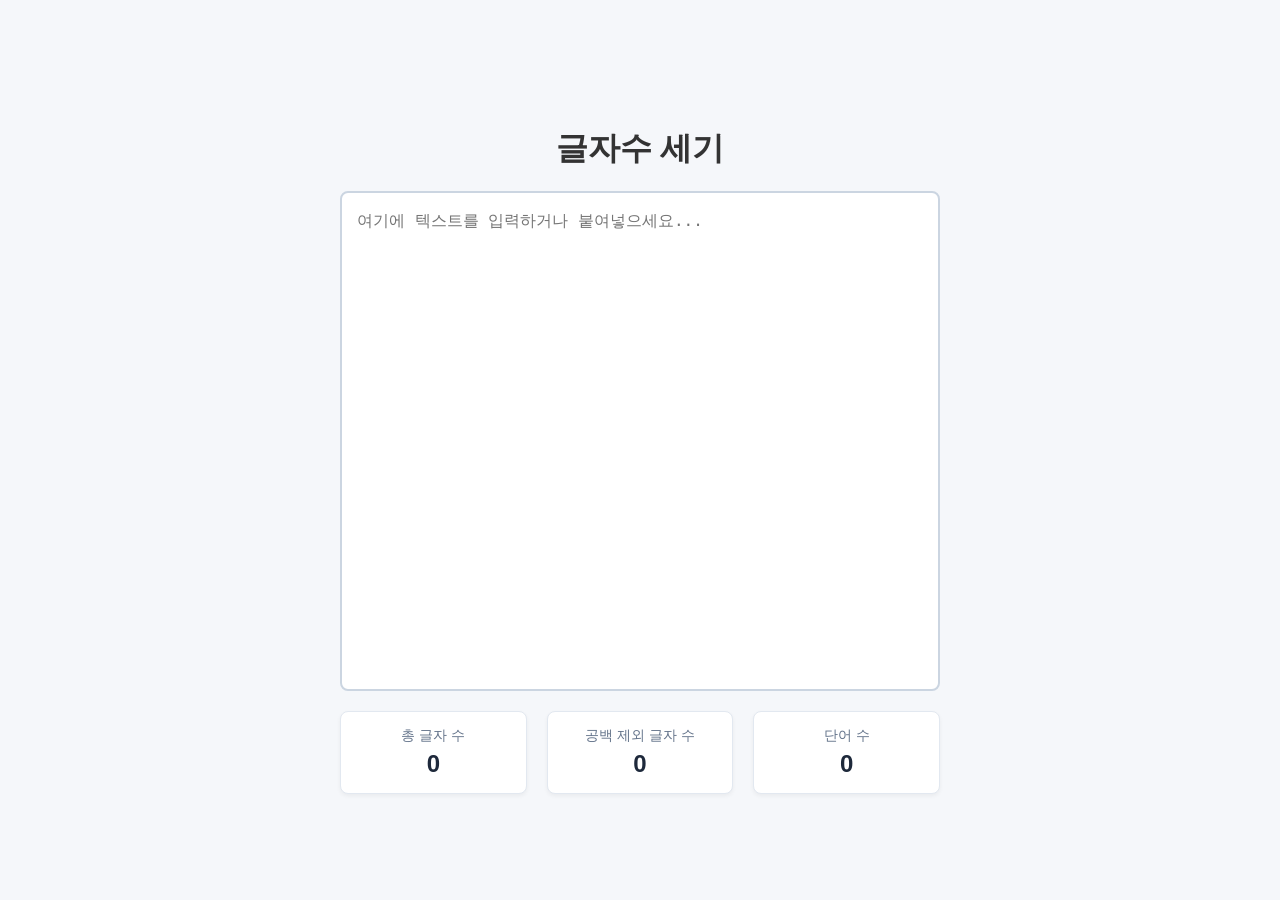
==== lettercount.html @ 4356b094 "Add files via upload" ====
<!DOCTYPE html>
<html lang="ko">
<head>
	<meta charset="UTF-8">
	<meta name="viewport" content="width=device-width, initial-scale=1.0">
	<title>글자수 세기</title>
	<style>
		body {
			margin: 0;
			padding: 20px;
			font-family: 'Segoe UI', Tahoma, Geneva, Verdana, sans-serif;
			background-color: #f5f7fa;
			display: flex;
			flex-direction: column;
			align-items: center;
			justify-content: center;
			min-height: 100vh;
			box-sizing: border-box;
		}

		h1 {
			color: #333;
			margin-bottom: 20px;
		}

		.text-container {
			width: 100%;
			max-width: 600px;
			height: 500px;
			padding: 15px;
			font-size: 16px;
			line-height: 1.6;
			border: 2px solid #cbd5e1;
			border-radius: 8px;
			resize: none;
			box-sizing: border-box;
			text-align: left;
			outline: none;
			transition: border-color 0.2s;
		}

		.text-container:focus {
			border-color: #3b82f6;
			box-shadow: 0 0 0 3px rgba(59, 130, 246, 0.15);
		}

		.counter-dashboard {
			display: flex;
			gap: 20px;
			margin-top: 20px;
			width: 100%;
			max-width: 600px;
			justify-content: space-between;
		}

		.counter-card {
			flex: 1;
			background-color: #fff;
			padding: 15px;
			border-radius: 8px;
			box-shadow: 0 2px 4px rgba(0, 0, 0, 0.05);
			text-align: center;
			border: 1px solid #e2e8f0;
		}

		.counter-label {
			font-size: 14px;
			color: #64748b;
			margin-bottom: 5px;
		}

		.counter-value {
			font-size: 24px;
			font-weight: bold;
			color: #1e293b;
		}
	</style>
</head>
<body>
	<h1>글자수 세기</h1>

	<!-- 텍스트 입력 상자 -->
	<textarea class="text-container" id="editor" placeholder="여기에 텍스트를 입력하거나 붙여넣으세요..."></textarea>

	<!-- 하단 계측 결과 UI -->
	<div class="counter-dashboard">
		<div class="counter-card">
			<div class="counter-label">총 글자 수</div>
			<div class="counter-value" id="total-chars">0</div>
		</div>
		<div class="counter-card">
			<div class="counter-label">공백 제외 글자 수</div>
			<div class="counter-value" id="no-spaces">0</div>
		</div>
		<div class="counter-card">
			<div class="counter-label">단어 수</div>
			<div class="counter-value" id="word-count">0</div>
		</div>
	</div>

	<script>
		const editor = document.getElementById('editor');
		const totalCharsEl = document.getElementById('total-chars');
		const noSpacesEl = document.getElementById('no-spaces');
		const wordCountEl = document.getElementById('word-count');

		editor.addEventListener('input', () => {
			const text = editor.value;

			// 1. 총 글자 수
			const totalChars = text.length;

			// 2. 공백(스페이스, 탭, 줄바꿈 등)을 제외한 총 글자 수
			const noSpaces = text.replace(/\s/g, '').length;

			// 3. 단어 수 계측
			// 트림하고 하나 이상의 공백(\s+)을 기준으로 쪼갬
			const trimmedText = text.trim();
			const wordCount = trimmedText === '' ? 0 : trimmedText.split(/\s+/).length;

			// UI에 값 업데이트
			totalCharsEl.textContent = totalChars;
			noSpacesEl.textContent = noSpaces;
			wordCountEl.textContent = wordCount;
		});
	</script>
</body>
</html>
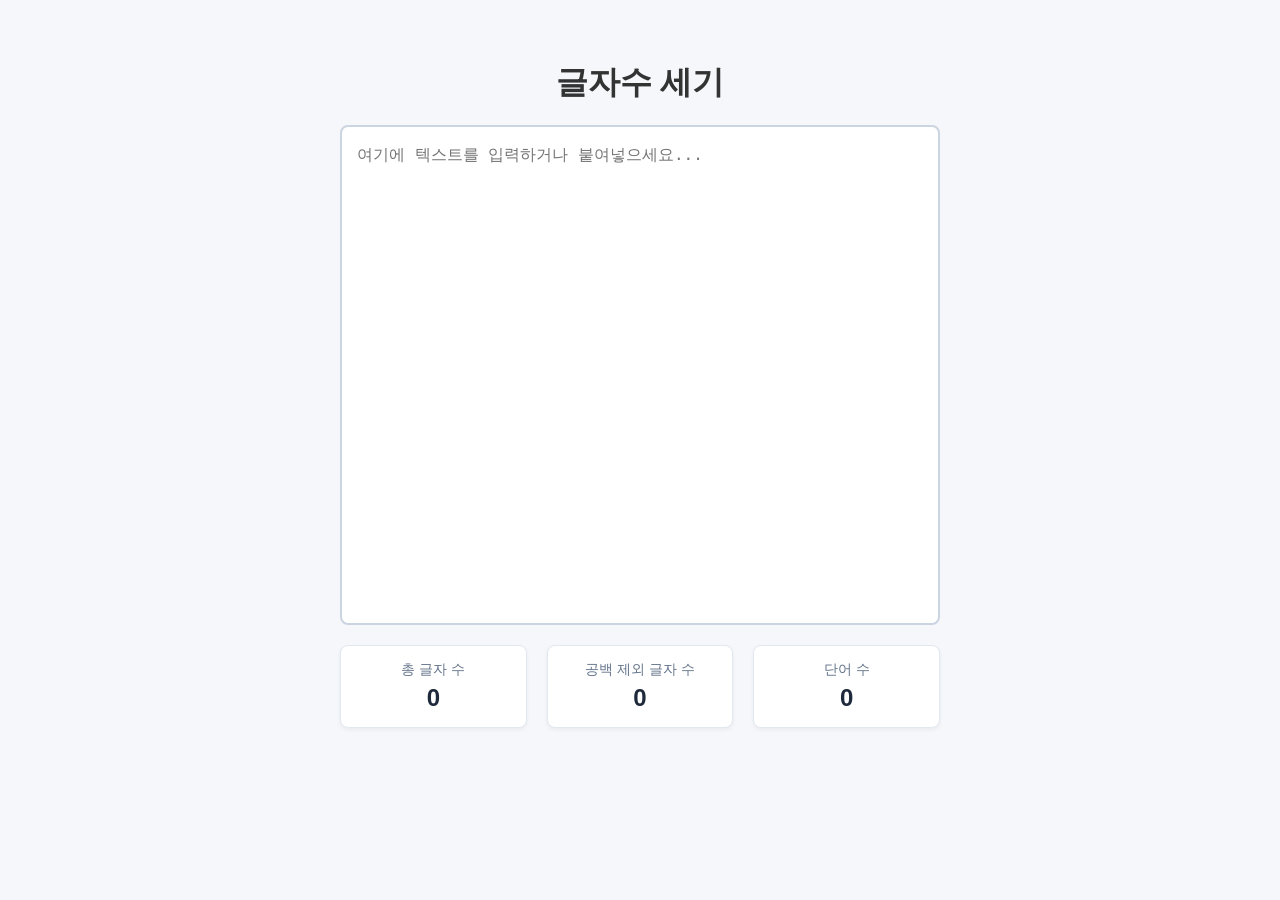
==== commit a67cf2ea: "Add files via upload" ====
--- a/lettercount.html
+++ b/lettercount.html
@@ -7,13 +7,12 @@
 	<style>
 		body {
 			margin: 0;
-			padding: 20px;
+			padding: 40px 20px;
 			font-family: 'Segoe UI', Tahoma, Geneva, Verdana, sans-serif;
 			background-color: #f5f7fa;
 			display: flex;
 			flex-direction: column;
 			align-items: center;
-			justify-content: center;
 			min-height: 100vh;
 			box-sizing: border-box;
 		}
@@ -74,15 +73,131 @@
 			font-weight: bold;
 			color: #1e293b;
 		}
+
+		/* 단어 빈도 섹션 */
+		.word-freq-section {
+			display: none;
+			width: 100%;
+			max-width: 600px;
+			margin-top: 32px;
+			margin-bottom: 40px;
+		}
+
+		.word-freq-section h2 {
+			font-size: 15px;
+			font-weight: 600;
+			color: #334155;
+			margin: 0 0 12px 0;
+		}
+
+		.word-freq-table-wrapper {
+			background: #fff;
+			border: 1px solid #e2e8f0;
+			border-radius: 8px;
+			overflow: hidden;
+			max-height: 540px;
+			overflow-y: auto;
+		}
+
+		.word-freq-table {
+			width: 100%;
+			border-collapse: collapse;
+			font-size: 14px;
+		}
+
+		.word-freq-table thead {
+			position: sticky;
+			top: 0;
+			z-index: 1;
+			background: #f8fafc;
+		}
+
+		.word-freq-table th {
+			padding: 10px 14px;
+			text-align: left;
+			color: #64748b;
+			font-weight: 600;
+			font-size: 11px;
+			text-transform: uppercase;
+			letter-spacing: 0.6px;
+			border-bottom: 1px solid #e2e8f0;
+		}
+
+		.word-freq-table th.col-rank {
+			width: 40px;
+			text-align: center;
+		}
+
+		.word-freq-table th.col-word {
+			width: 160px;
+		}
+
+		.word-freq-table td {
+			padding: 8px 14px;
+			color: #1e293b;
+			border-bottom: 1px solid #f1f5f9;
+			vertical-align: middle;
+		}
+
+		.word-freq-table tr:last-child td {
+			border-bottom: none;
+		}
+
+		.word-freq-table tbody tr:hover {
+			background: #f8fafc;
+		}
+
+		.cell-rank {
+			text-align: center;
+			font-size: 12px;
+			color: #94a3b8;
+			font-variant-numeric: tabular-nums;
+		}
+
+		.cell-rank.top1 { color: #f59e0b; font-weight: 700; }
+		.cell-rank.top2 { color: #94a3b8; font-weight: 700; }
+		.cell-rank.top3 { color: #b45309; font-weight: 700; }
+
+		.cell-word {
+			font-weight: 500;
+			word-break: break-all;
+		}
+
+		.freq-bar-wrap {
+			display: flex;
+			align-items: center;
+			gap: 10px;
+		}
+
+		.freq-bar-track {
+			flex: 1;
+			height: 7px;
+			background: #f1f5f9;
+			border-radius: 4px;
+			overflow: hidden;
+		}
+
+		.freq-bar {
+			height: 100%;
+			border-radius: 4px;
+			background: #3b82f6;
+		}
+
+		.freq-count {
+			font-size: 13px;
+			font-weight: 600;
+			color: #475569;
+			min-width: 28px;
+			text-align: right;
+			font-variant-numeric: tabular-nums;
+		}
 	</style>
 </head>
 <body>
 	<h1>글자수 세기</h1>
 
-	<!-- 텍스트 입력 상자 -->
 	<textarea class="text-container" id="editor" placeholder="여기에 텍스트를 입력하거나 붙여넣으세요..."></textarea>
 
-	<!-- 하단 계측 결과 UI -->
 	<div class="counter-dashboard">
 		<div class="counter-card">
 			<div class="counter-label">총 글자 수</div>
@@ -98,31 +213,88 @@
 		</div>
 	</div>
 
+	<!-- 단어 빈도 섹션 -->
+	<div class="word-freq-section" id="word-freq-section">
+		<h2>가장 자주 쓰인 단어 상위 100개</h2>
+		<div class="word-freq-table-wrapper">
+			<table class="word-freq-table">
+				<thead>
+					<tr>
+						<th class="col-rank">#</th>
+						<th class="col-word">단어</th>
+						<th>빈도</th>
+					</tr>
+				</thead>
+				<tbody id="word-freq-body"></tbody>
+			</table>
+		</div>
+	</div>
+
 	<script>
 		const editor = document.getElementById('editor');
 		const totalCharsEl = document.getElementById('total-chars');
 		const noSpacesEl = document.getElementById('no-spaces');
 		const wordCountEl = document.getElementById('word-count');
+		const wordFreqSection = document.getElementById('word-freq-section');
+		const wordFreqBody = document.getElementById('word-freq-body');
+
+		function getTopWords(text, limit = 100) {
+			const freq = {};
+			for (const token of text.trim().split(/\s+/)) {
+				// 앞뒤 문장부호 제거 후 영문은 소문자 통일
+				const word = token
+					.replace(/^[^가-힣a-zA-Z0-9]+|[^가-힣a-zA-Z0-9]+$/g, '')
+					.toLowerCase();
+				if (word.length === 0) continue;
+				freq[word] = (freq[word] || 0) + 1;
+			}
+			return Object.entries(freq)
+				.sort((a, b) => b[1] - a[1] || a[0].localeCompare(b[0], 'ko'))
+				.slice(0, limit);
+		}
+
+		function escapeHtml(str) {
+			return str.replace(/&/g, '&amp;').replace(/</g, '&lt;').replace(/>/g, '&gt;');
+		}
+
+		function renderWordFreq(entries) {
+			if (entries.length === 0) {
+				wordFreqSection.style.display = 'none';
+				return;
+			}
+			wordFreqSection.style.display = 'block';
+			const maxCount = entries[0][1];
+
+			wordFreqBody.innerHTML = entries.map(([word, count], i) => {
+				const pct = Math.round((count / maxCount) * 100);
+				const rankClass = i === 0 ? ' top1' : i === 1 ? ' top2' : i === 2 ? ' top3' : '';
+				return `<tr>
+					<td class="cell-rank${rankClass}">${i + 1}</td>
+					<td class="cell-word">${escapeHtml(word)}</td>
+					<td>
+						<div class="freq-bar-wrap">
+							<div class="freq-bar-track">
+								<div class="freq-bar" style="width:${pct}%"></div>
+							</div>
+							<span class="freq-count">${count}</span>
+						</div>
+					</td>
+				</tr>`;
+			}).join('');
+		}
 
 		editor.addEventListener('input', () => {
 			const text = editor.value;
 
-			// 1. 총 글자 수
-			const totalChars = text.length;
-
-			// 2. 공백(스페이스, 탭, 줄바꿈 등)을 제외한 총 글자 수
-			const noSpaces = text.replace(/\s/g, '').length;
-
-			// 3. 단어 수 계측
-			// 트림하고 하나 이상의 공백(\s+)을 기준으로 쪼갬
-			const trimmedText = text.trim();
-			const wordCount = trimmedText === '' ? 0 : trimmedText.split(/\s+/).length;
-
-			// UI에 값 업데이트
-			totalCharsEl.textContent = totalChars;
-			noSpacesEl.textContent = noSpaces;
+			totalCharsEl.textContent = text.length;
+			noSpacesEl.textContent = text.replace(/\s/g, '').length;
+
+			const trimmed = text.trim();
+			const wordCount = trimmed === '' ? 0 : trimmed.split(/\s+/).length;
 			wordCountEl.textContent = wordCount;
+
+			renderWordFreq(trimmed === '' ? [] : getTopWords(text));
 		});
 	</script>
 </body>
-</html>+</html>
